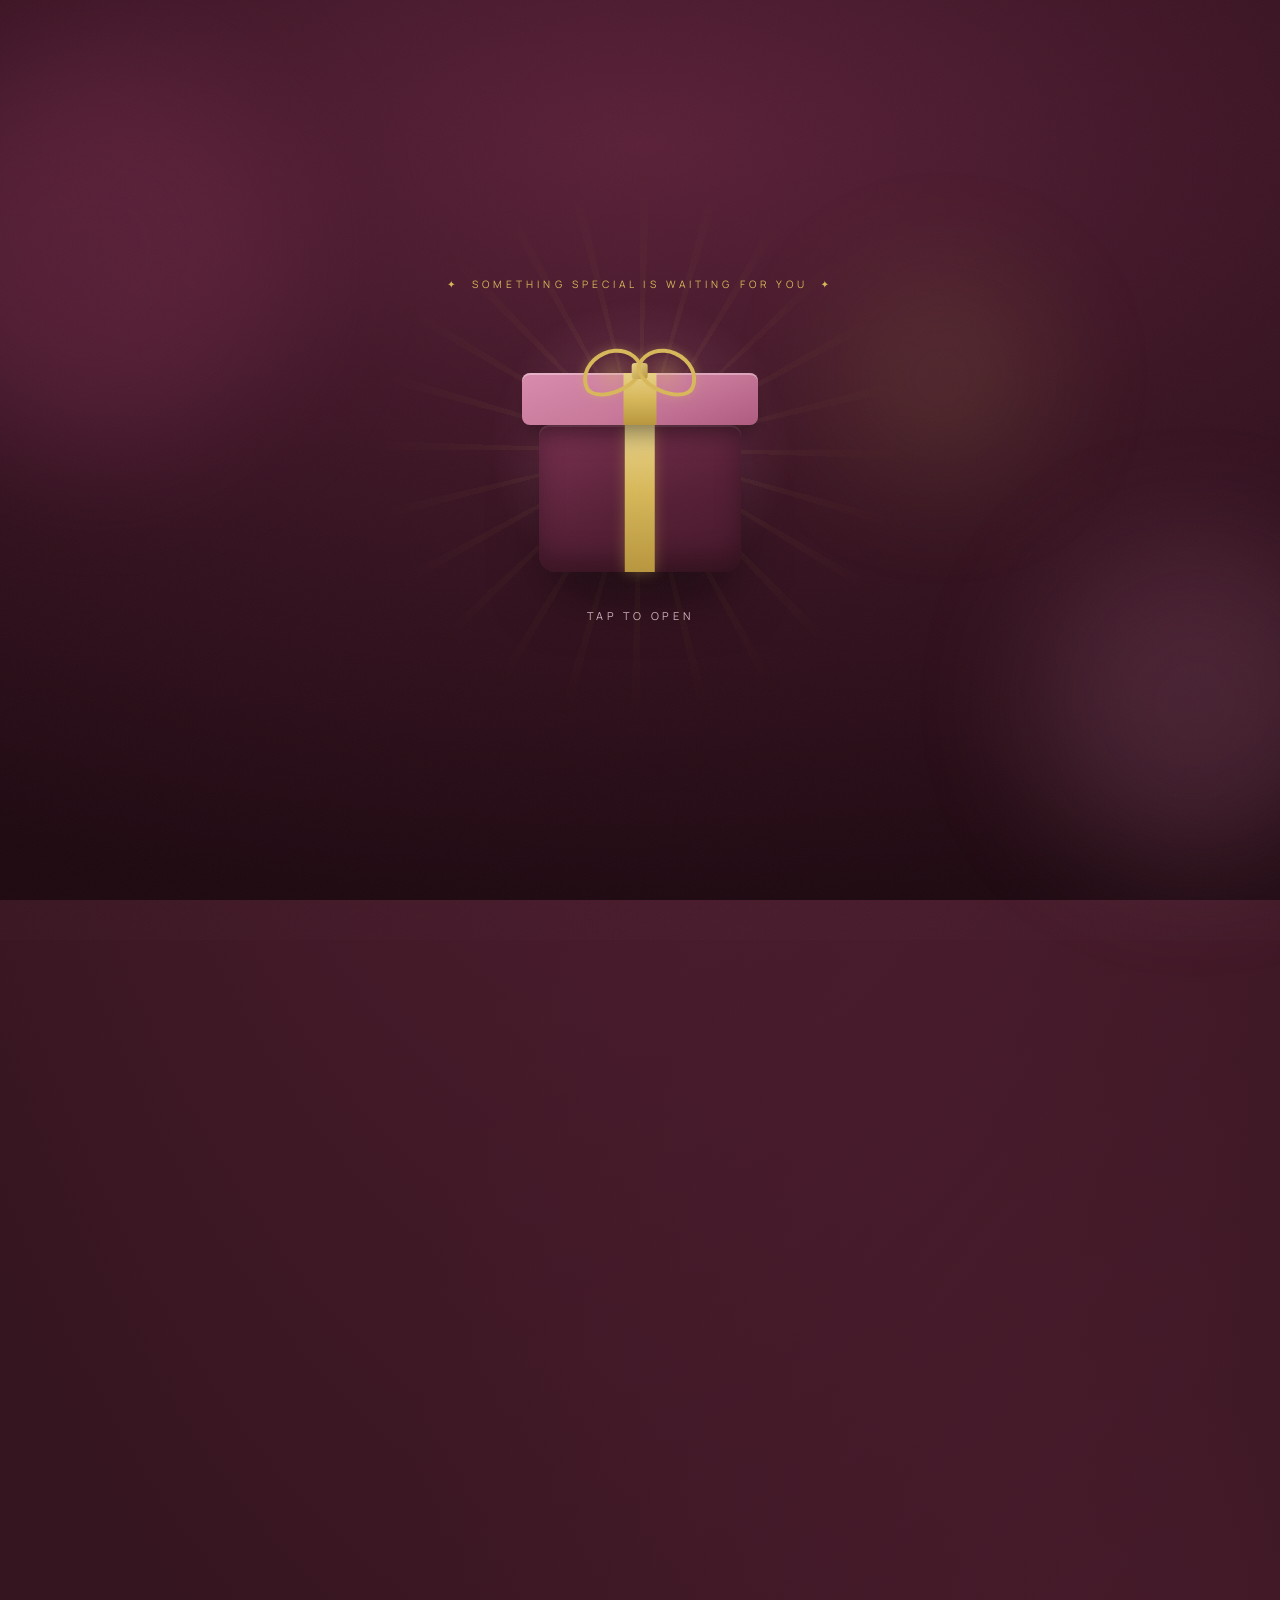
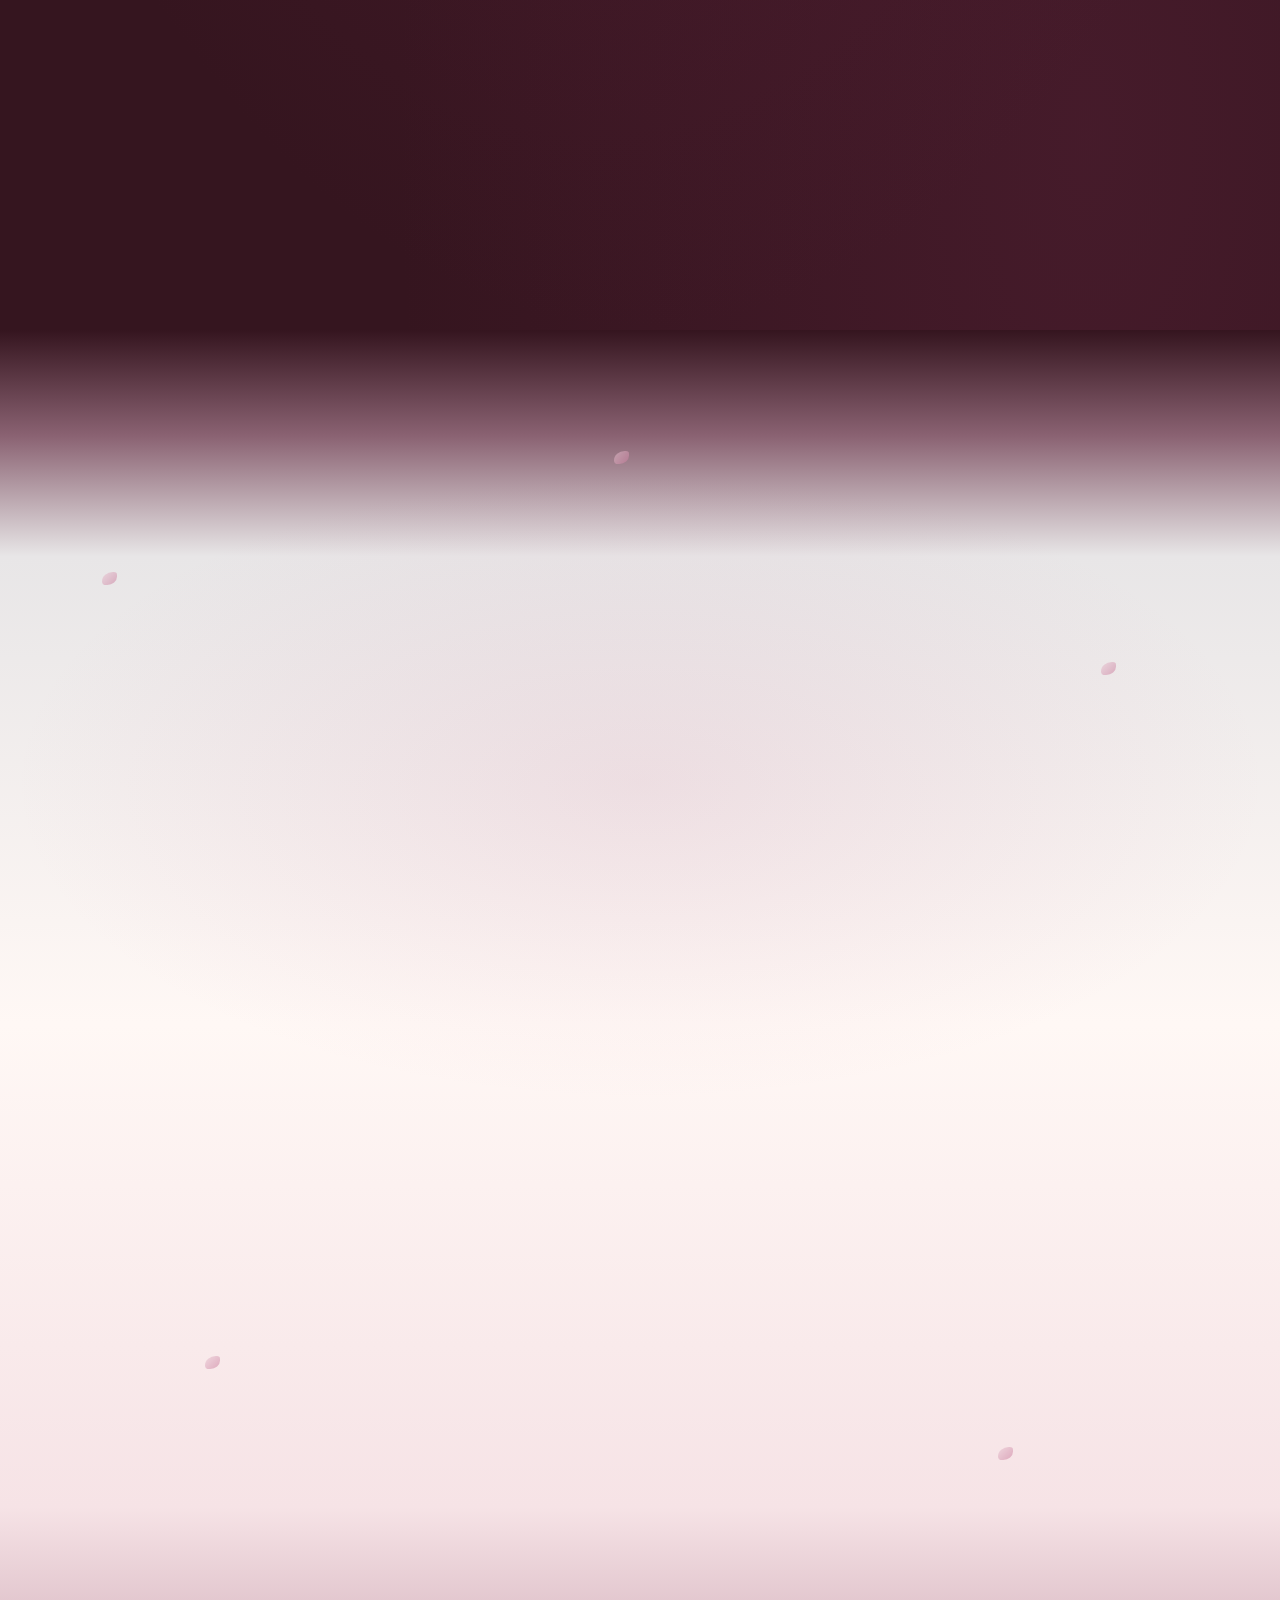
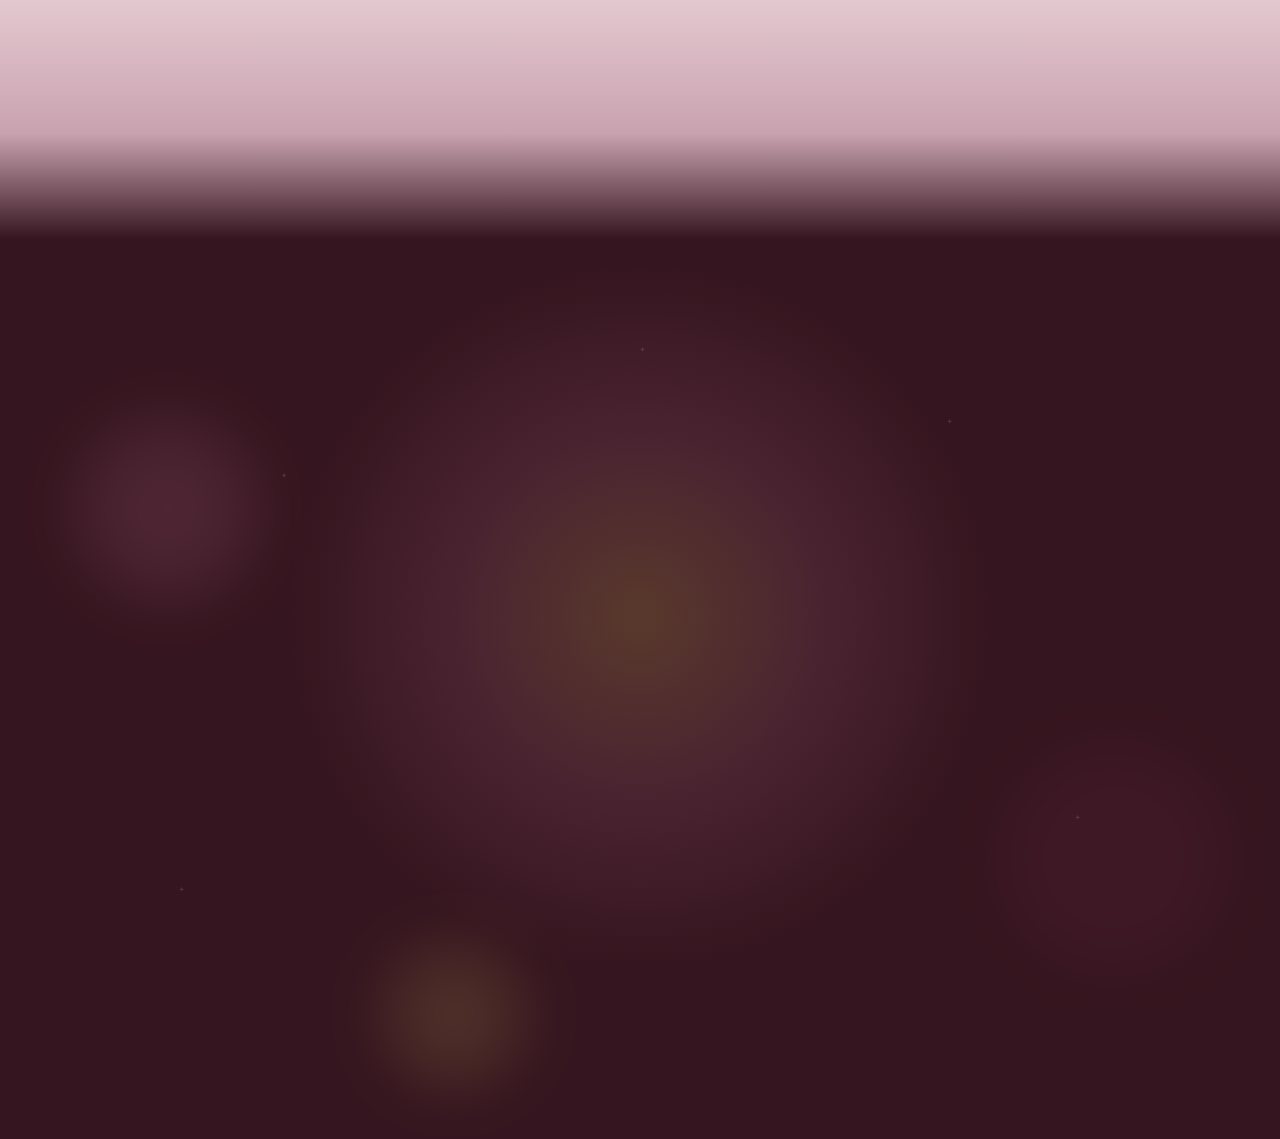
==== happy3.html @ c6f5ee7d "Add files via upload" ====
<!DOCTYPE html>
<html lang="id">
<head>
<meta charset="UTF-8">
<meta name="viewport" content="width=device-width, initial-scale=1.0">
<meta name="theme-color" content="#35151F">
<title>for Inana ✦ a birthday gift</title>

<!-- ============ FONT IMPORTS ============ -->
<link rel="preconnect" href="https://fonts.googleapis.com">
<link rel="preconnect" href="https://fonts.gstatic.com" crossorigin>
<link href="https://fonts.googleapis.com/css2?family=Playfair+Display:ital,wght@0,400;0,500;0,600;1,400;1,500;1,600&family=Manrope:wght@300;400;500;600;700&display=swap" rel="stylesheet">

<style>
/* ============================================================
   CSS VARIABLES
============================================================ */
:root{
  --maroon:#35151F;
  --burgundy:#561F35;
  --wine:#702A48;
  --dusty-pink:#C9789A;
  --soft-pink:#E9C8D4;
  --light-gray:#E8E6E7;
  --cream:#FFF8F5;
  --gold:#D8B85A;
  --ink:#43222E;
  --ink-soft:#7C5A66;
  --serif:'Playfair Display', Georgia, serif;
  --sans:'Manrope', system-ui, sans-serif;
  --ease:cubic-bezier(.22,.68,.24,1);
}

/* ============================================================
   GLOBAL STYLES
============================================================ */
*{margin:0;padding:0;box-sizing:border-box}
html{scroll-behavior:smooth}
html,body{overflow-x:clip}
body{
  font-family:var(--sans);
  color:var(--soft-pink);
  background:
    radial-gradient(130% 90% at 50% -5%, #5A2138 0%, transparent 55%),
    radial-gradient(90% 60% at 85% 40%, rgba(112,42,72,.28) 0%, transparent 60%),
    var(--maroon);
  min-height:100vh;
  -webkit-font-smoothing:antialiased;
}
body:not(.opened){overflow:hidden}
::selection{background:var(--dusty-pink);color:var(--maroon)}
button{font-family:inherit;cursor:pointer;background:none;border:none;color:inherit}
img{display:block;max-width:100%}
:focus-visible{outline:2px solid var(--gold);outline-offset:3px;border-radius:4px}

/* film grain overlay — subtle, filmic */
body::after{
  content:"";position:fixed;inset:-40px;z-index:200;pointer-events:none;opacity:.05;
  background-image:url("data:image/svg+xml,%3Csvg xmlns='http://www.w3.org/2000/svg' width='140' height='140'%3E%3Cfilter id='n'%3E%3CfeTurbulence type='fractalNoise' baseFrequency='.85' numOctaves='2' stitchTiles='stitch'/%3E%3C/filter%3E%3Crect width='140' height='140' filter='url(%23n)' opacity='.55'/%3E%3C/svg%3E");
}
/* soft vignette */
body::before{
  content:"";position:fixed;inset:0;z-index:150;pointer-events:none;
  background:radial-gradient(120% 120% at 50% 45%, transparent 62%, rgba(22,6,13,.42) 100%);
}

/* scroll hairline */
#scrollbar{position:fixed;top:0;left:0;height:2px;width:0;z-index:190;
  background:linear-gradient(90deg,var(--gold),var(--dusty-pink));
  box-shadow:0 0 12px rgba(216,184,90,.6)}

/* shared type helpers */
.eyebrow{
  font-size:.66rem;letter-spacing:.42em;text-transform:uppercase;
  color:var(--gold);font-weight:600;display:flex;align-items:center;gap:14px;
}
.eyebrow::before,.eyebrow::after{content:"";height:1px;width:34px;
  background:linear-gradient(90deg,transparent,var(--gold));opacity:.7}
.eyebrow::after{background:linear-gradient(90deg,var(--gold),transparent)}
h1,h2{font-family:var(--serif);font-weight:500;color:var(--cream);line-height:1.08;letter-spacing:.01em}
h1 em,h2 em{font-style:italic;color:var(--dusty-pink)}

section{position:relative;padding:clamp(90px,14vh,150px) 24px}
.wrap{max-width:1060px;margin:0 auto;position:relative;z-index:2}

/* reveal system */
.reveal{opacity:0;transform:translateY(26px);
  transition:opacity 1s ease var(--d,0s),transform 1s var(--ease) var(--d,0s)}
.reveal.in{opacity:1;transform:none}
/* line-mask word reveal */
.w{display:inline-block;overflow:hidden;vertical-align:bottom;padding-bottom:.08em;margin-bottom:-.08em}
.wi{display:inline-block;transform:translateY(112%);transition:transform 1s var(--ease) var(--wd,0s)}
.in .wi{transform:none}

/* ============================================================
   SCENE 1 · OPENING — THE GIFT
============================================================ */
#opening{
  position:fixed;inset:0;z-index:100;display:flex;flex-direction:column;
  align-items:center;justify-content:center;gap:clamp(22px,4vh,38px);
  background:radial-gradient(120% 85% at 50% 16%, #5B2138 0%, #3B1524 46%, #1F0A12 100%);
  transition:opacity 1.1s ease,filter 1.1s ease,visibility 0s linear 1.1s;
  text-align:center;padding:24px;
}
#opening.gone{opacity:0;filter:blur(16px);visibility:hidden;pointer-events:none}

.op-eyebrow{font-size:.64rem;letter-spacing:.4em;text-transform:uppercase;color:var(--gold);opacity:.9}
.op-tap{font-size:.68rem;letter-spacing:.34em;text-transform:uppercase;color:var(--soft-pink);
  animation:tapPulse 2.6s ease-in-out infinite}
@keyframes tapPulse{0%,100%{opacity:.45}50%{opacity:1}}

/* drifting lights */
.orb{position:absolute;border-radius:50%;filter:blur(64px);opacity:.4;pointer-events:none}
.orb.o1{width:44vmin;height:44vmin;background:#7A2E4F;top:6%;left:-8%;animation:drift1 22s ease-in-out infinite alternate}
.orb.o2{width:36vmin;height:36vmin;background:rgba(201,120,154,.5);bottom:4%;right:-6%;animation:drift2 26s ease-in-out infinite alternate}
.orb.o3{width:24vmin;height:24vmin;background:rgba(216,184,90,.3);top:30%;right:18%;animation:drift1 19s ease-in-out infinite alternate-reverse}
@keyframes drift1{to{transform:translate(9vmin,6vmin) scale(1.12)}}
@keyframes drift2{to{transform:translate(-7vmin,-5vmin) scale(.92)}}

/* light rays behind gift */
.rays{position:absolute;width:min(88vw,600px);aspect-ratio:1;pointer-events:none;
  background:repeating-conic-gradient(from 0deg,rgba(216,184,90,.09) 0deg 2deg,transparent 2deg 15deg);
  -webkit-mask:radial-gradient(circle,#000 0%,transparent 66%);mask:radial-gradient(circle,#000 0%,transparent 66%);
  animation:slowSpin 70s linear infinite}
@keyframes slowSpin{to{transform:rotate(360deg)}}

/* the gift box */
.gift{position:relative;width:min(236px,58vw);aspect-ratio:1/1.04;z-index:3;
  animation:floaty 5.5s ease-in-out infinite;transition:transform .6s var(--ease)}
.gift:hover{transform:scale(1.035)}
.gift:active{transform:scale(.985)}
@keyframes floaty{0%,100%{translate:0 0}50%{translate:0 -12px}}

.gift .halo{position:absolute;inset:-22%;border-radius:50%;pointer-events:none;
  background:radial-gradient(circle,rgba(201,120,154,.34) 0%,transparent 62%);
  animation:halo 4.5s ease-in-out infinite alternate}
@keyframes halo{to{opacity:.55;transform:scale(1.08)}}

.gift .box{position:absolute;bottom:0;left:7%;right:7%;height:60%;z-index:2;
  background:linear-gradient(160deg,#7A3050 0%,var(--burgundy) 55%,#451729 100%);
  border-radius:10px 10px 16px 16px;
  box-shadow:0 34px 60px -18px rgba(0,0,0,.65),inset 0 -14px 26px rgba(0,0,0,.3),inset 0 2px 0 rgba(233,200,212,.18)}
.gift .box::before{content:"";position:absolute;top:0;bottom:0;left:50%;width:15%;transform:translateX(-50%);
  background:linear-gradient(180deg,#EAD48C,var(--gold) 45%,#B8963E);box-shadow:0 0 14px rgba(216,184,90,.35)}

.gift .inner{position:absolute;bottom:34%;left:50%;width:52%;height:26%;transform:translateX(-50%) scaleY(.2);
  transform-origin:bottom;background:radial-gradient(ellipse at bottom,rgba(255,236,190,.95),rgba(216,184,90,.4) 55%,transparent 75%);
  opacity:0;filter:blur(6px);z-index:1;transition:opacity .7s ease .25s,transform .9s var(--ease) .25s;pointer-events:none}
.gift.open .inner{opacity:1;transform:translateX(-50%) scaleY(1.4)}

.gift .lid{position:absolute;top:19%;left:0;right:0;height:21%;z-index:4;
  background:linear-gradient(160deg,#D98CAE 0%,var(--dusty-pink) 55%,#AE5C80 100%);
  border-radius:8px;box-shadow:0 14px 26px -8px rgba(0,0,0,.5),inset 0 2px 0 rgba(255,248,245,.35);
  transform-origin:10% 100%;transition:transform 1s var(--ease) .15s,opacity 1s ease .45s}
.gift .lid::before{content:"";position:absolute;top:0;bottom:0;left:50%;width:14%;transform:translateX(-50%);
  background:linear-gradient(180deg,#EAD48C,var(--gold) 50%,#B8963E)}
.gift.open .lid{transform:rotate(-30deg) translate(-16%,-190%);opacity:0}

/* gold bow */
.gift .bow{position:absolute;top:6%;left:50%;transform:translateX(-50%);z-index:5;width:52%;height:20%;
  transition:transform 1s var(--ease) .15s,opacity .8s ease .3s}
.gift.open .bow{transform:translateX(-50%) translateY(-230%) rotate(-26deg) scale(1.08);opacity:0}
.gift .bow::before,.gift .bow::after{content:"";position:absolute;top:18%;width:44%;height:74%;
  border:4px solid var(--gold);border-radius:50% 50% 50% 50%/60% 60% 40% 40%;
  background:radial-gradient(circle at 50% 60%,rgba(216,184,90,.25),transparent 70%);
  box-shadow:0 0 12px rgba(216,184,90,.3)}
.gift .bow::before{left:2%;transform:rotate(-24deg)}
.gift .bow::after{right:2%;transform:rotate(24deg)}
.gift .bow i{position:absolute;left:50%;top:44%;width:13%;aspect-ratio:1;transform:translateX(-50%);
  background:linear-gradient(140deg,#EAD48C,#B8963E);border-radius:3px}

/* sparkles */
.spark{position:absolute;left:50%;top:42%;z-index:6;pointer-events:none;
  width:var(--sz,8px);height:var(--sz,8px);background:var(--gold);
  clip-path:polygon(50% 0,63% 37%,100% 50%,63% 63%,50% 100%,37% 63%,0 50%,37% 37%);
  animation:sparkFly .95s ease-out forwards}
@keyframes sparkFly{
  0%{transform:translate(0,0) scale(.4);opacity:1}
  100%{transform:translate(var(--tx),var(--ty)) scale(0);opacity:0}}

/* ============================================================
   SCENE 2 · HERO + MUSIC PLAYER
============================================================ */
#hero{min-height:100svh;display:flex;align-items:center;justify-content:center;text-align:center}
#hero .orb{opacity:.24}
.hero-inner{display:flex;flex-direction:column;align-items:center;gap:26px}
#hero h1{font-size:clamp(2.9rem,11vw,5.4rem)}
.hero-sub{font-size:clamp(.9rem,3.4vw,1.02rem);color:rgba(233,200,212,.82);font-weight:300;
  max-width:34ch;line-height:1.9}
.hero-sub b{color:var(--gold);font-weight:600;font-style:italic;font-family:var(--serif);letter-spacing:.02em}
.cue{width:1px;height:62px;overflow:hidden;position:relative;margin-top:14px;opacity:.8}
.cue::after{content:"";position:absolute;inset:0;
  background:linear-gradient(180deg,transparent,var(--gold),transparent);
  animation:cueDrop 2.2s ease-in-out infinite}
@keyframes cueDrop{0%{transform:translateY(-100%)}70%,100%{transform:translateY(100%)}}
.tw{position:absolute;width:5px;height:5px;background:var(--gold);pointer-events:none;
  clip-path:polygon(50% 0,63% 37%,100% 50%,63% 63%,50% 100%,37% 63%,0 50%,37% 37%);
  animation:twinkle var(--td,3s) ease-in-out infinite alternate;opacity:.2}
@keyframes twinkle{from{opacity:.1;transform:scale(.6)}to{opacity:.9;transform:scale(1.15)}}

#music{padding-top:40px}
.music-head{display:flex;flex-direction:column;align-items:center;gap:20px;text-align:center;margin-bottom:52px}
#music h2{font-size:clamp(2rem,6.5vw,3.2rem)}
.music-blurb{font-family:var(--serif);font-style:italic;color:rgba(233,200,212,.7);font-size:1rem}

/* glass player card */
.player-card{
  max-width:560px;margin:0 auto;padding:clamp(24px,5vw,34px);border-radius:24px;
  background:linear-gradient(160deg,rgba(112,42,72,.44),rgba(53,21,31,.62));
  -webkit-backdrop-filter:blur(18px);backdrop-filter:blur(18px);
  border:1px solid rgba(233,200,212,.16);
  box-shadow:0 34px 80px -30px rgba(0,0,0,.6),inset 0 1px 0 rgba(255,248,245,.08)}
.np{display:flex;gap:clamp(16px,4vw,26px);align-items:center;margin-bottom:24px}

.disc{position:relative;flex:0 0 auto;width:clamp(96px,26vw,128px);aspect-ratio:1;border-radius:50%;
  overflow:hidden;box-shadow:0 0 0 1px rgba(216,184,90,.4),0 16px 34px -12px rgba(0,0,0,.6);
  animation:spin 22s linear infinite;animation-play-state:paused;
  transition:box-shadow .8s ease}
.playing .disc{animation-play-state:running;
  box-shadow:0 0 0 1px rgba(216,184,90,.55),0 0 34px rgba(201,120,154,.4),0 16px 34px -12px rgba(0,0,0,.6)}
@keyframes spin{to{transform:rotate(360deg)}}
.disc img{width:100%;height:100%;object-fit:cover;transition:opacity .5s}
.disc .hole{position:absolute;left:50%;top:50%;width:16%;aspect-ratio:1;transform:translate(-50%,-50%);
  border-radius:50%;background:var(--maroon);box-shadow:0 0 0 3px rgba(216,184,90,.5);z-index:2}
.art-fallback{position:absolute;inset:0;opacity:0;transition:opacity .5s;
  background:radial-gradient(circle at 50% 50%,var(--wine) 0%,var(--burgundy) 55%,#2C1019 100%);
  display:grid;place-items:center;color:var(--gold)}
.disc.noart img,.t-thumb.noart img{opacity:0}
.disc.noart .art-fallback,.t-thumb.noart .art-fallback{opacity:1}

.np-meta{min-width:0;display:flex;flex-direction:column;gap:6px}
.np-title{font-family:var(--serif);font-size:clamp(1.2rem,4.6vw,1.45rem);color:var(--cream);
  white-space:nowrap;overflow:hidden;text-overflow:ellipsis}
.np-artist{font-size:.66rem;letter-spacing:.3em;text-transform:uppercase;color:var(--dusty-pink);font-weight:600}
.np-note{font-family:var(--serif);font-style:italic;font-size:.85rem;color:rgba(233,200,212,.68);
  line-height:1.6;transition:opacity .35s;margin-top:4px}

/* progress */
.p-row{display:flex;align-items:center;gap:12px;margin-bottom:22px}
.p-time{font-size:.68rem;color:rgba(233,200,212,.6);font-variant-numeric:tabular-nums;min-width:34px}
.p-track{flex:1;height:16px;display:flex;align-items:center;cursor:pointer}
.p-line{position:relative;width:100%;height:3px;border-radius:99px;background:rgba(233,200,212,.16);overflow:visible}
.p-fill{position:absolute;left:0;top:0;bottom:0;width:0%;border-radius:99px;
  background:linear-gradient(90deg,var(--gold),var(--dusty-pink))}
.p-fill i{position:absolute;right:-5px;top:50%;transform:translateY(-50%);width:11px;height:11px;border-radius:50%;
  background:var(--soft-pink);box-shadow:0 0 10px rgba(201,120,154,.8)}

/* controls */
.controls{display:flex;align-items:center;justify-content:center;gap:22px}
.ctrl{width:46px;height:46px;border-radius:50%;display:grid;place-items:center;color:var(--soft-pink);
  transition:transform .25s var(--ease),background .3s,color .3s,box-shadow .3s}
.ctrl:hover{background:rgba(233,200,212,.1);color:var(--cream);box-shadow:0 0 18px rgba(201,120,154,.25)}
.ctrl:active{transform:scale(.9)}
.ctrl svg{width:20px;height:20px;fill:currentColor}
.ctrl-main{width:60px;height:60px;color:var(--maroon);
  background:linear-gradient(145deg,#EAD48C,var(--gold) 55%,#C6A245);
  box-shadow:0 10px 26px -8px rgba(216,184,90,.55)}
.ctrl-main:hover{box-shadow:0 12px 32px -6px rgba(216,184,90,.75);color:var(--maroon);transform:translateY(-1px)}
.ctrl-main svg{width:23px;height:23px}
.hidden{display:none!important}

.vol-row{display:none;align-items:center;gap:10px;justify-content:center;margin-top:20px;color:rgba(233,200,212,.6)}
.vol-row svg{width:15px;height:15px;fill:currentColor}
input[type=range]{-webkit-appearance:none;appearance:none;width:120px;height:3px;border-radius:99px;
  background:rgba(233,200,212,.25);outline-offset:4px}
input[type=range]::-webkit-slider-thumb{-webkit-appearance:none;width:12px;height:12px;border-radius:50%;
  background:var(--gold);box-shadow:0 0 8px rgba(216,184,90,.7);cursor:pointer}
input[type=range]::-moz-range-thumb{width:12px;height:12px;border:none;border-radius:50%;background:var(--gold)}

.audio-note{display:none;margin-top:16px;text-align:center;font-size:.72rem;line-height:1.7;
  color:rgba(216,184,90,.85);font-style:italic}

/* playlist */
.playlist{max-width:560px;margin:26px auto 0;display:flex;flex-direction:column;gap:8px}
.pl-head{font-size:.62rem;letter-spacing:.36em;text-transform:uppercase;color:rgba(233,200,212,.55);
  padding:0 6px;margin-bottom:6px;display:flex;align-items:center;gap:12px}
.pl-head::after{content:"";flex:1;height:1px;background:linear-gradient(90deg,rgba(216,184,90,.4),transparent)}
.track{display:flex;align-items:center;gap:14px;width:100%;text-align:left;padding:11px 14px;border-radius:16px;
  border:1px solid transparent;transition:background .35s,border-color .35s,box-shadow .35s}
.track:hover{background:rgba(233,200,212,.06)}
.track.active{background:rgba(201,120,154,.13);border-color:rgba(201,120,154,.38);
  box-shadow:0 0 24px -6px rgba(201,120,154,.35)}
.t-num{font-size:.66rem;color:rgba(233,200,212,.45);font-variant-numeric:tabular-nums;width:18px}
.track.active .t-num{color:var(--gold)}
.t-thumb{position:relative;width:42px;height:42px;border-radius:11px;overflow:hidden;flex:0 0 auto;
  box-shadow:0 6px 14px -6px rgba(0,0,0,.5)}
.t-thumb img{width:100%;height:100%;object-fit:cover}
.t-thumb .art-fallback{font-size:15px}
.t-meta{min-width:0;flex:1}
.t-title{font-size:.85rem;color:var(--cream);font-weight:600;white-space:nowrap;overflow:hidden;text-overflow:ellipsis}
.t-artist{font-size:.64rem;letter-spacing:.18em;text-transform:uppercase;color:rgba(233,200,212,.55);margin-top:3px}
.t-dur{font-size:.66rem;color:rgba(233,200,212,.5);font-variant-numeric:tabular-nums}
.eq{display:none;align-items:flex-end;gap:2px;height:14px}
.track.active .eq{display:flex}
.eq i{width:3px;background:var(--dusty-pink);border-radius:2px;animation:eqB 1s ease-in-out infinite alternate}
.eq i:nth-child(1){height:6px;animation-delay:0s}
.eq i:nth-child(2){height:12px;animation-delay:.25s}
.eq i:nth-child(3){height:8px;animation-delay:.5s}
@keyframes eqB{from{transform:scaleY(.4)}to{transform:scaleY(1)}}
body:not(.playing) .eq i{animation-play-state:paused;transform:scaleY(.4)}

/* ============================================================
   SCENE 3 · LOVE LETTER
============================================================ */
#letter{
  background:
    radial-gradient(70% 30% at 50% 30%,rgba(201,120,154,.14),transparent 70%),
    linear-gradient(180deg,var(--maroon) 0%,#8A6272 7%,var(--light-gray) 15%,var(--cream) 46%,#F6E3E6 78%,#C9A2B0 93%,var(--maroon) 100%);
  padding-top:clamp(140px,20vh,200px);padding-bottom:clamp(140px,20vh,200px);
}
.letter-head{display:flex;flex-direction:column;align-items:center;gap:16px;margin-bottom:44px;text-align:center}
.letter-head .eyebrow{color:var(--wine)}
.letter-head .eyebrow::before{background:linear-gradient(90deg,transparent,var(--wine))}
.letter-head .eyebrow::after{background:linear-gradient(90deg,var(--wine),transparent)}
.letter-head h2{color:var(--ink);font-size:clamp(1.7rem,5.5vw,2.4rem);font-style:italic}

.letter-card{
  position:relative;max-width:620px;margin:0 auto;border-radius:20px;
  background:linear-gradient(180deg,#FFFDFB,var(--cream));
  border:1px solid rgba(150,90,110,.2);
  padding:clamp(30px,7vw,58px) clamp(24px,7vw,56px);
  box-shadow:0 34px 70px -30px rgba(110,50,75,.4),0 1px 0 rgba(255,255,255,.8) inset}
.letter-card::before{content:"";position:absolute;inset:0;border-radius:20px;pointer-events:none;opacity:.5;
  background:repeating-linear-gradient(0deg,transparent 0 34px,rgba(150,90,110,.05) 34px 35px)}
.l-date{display:block;text-align:right;font-size:.64rem;letter-spacing:.3em;text-transform:uppercase;
  color:var(--ink-soft);margin-bottom:26px}
.letter-card h3{font-family:var(--serif);font-weight:500;font-size:clamp(1.6rem,5.5vw,2rem);
  color:var(--ink);margin-bottom:8px}
.l-orn{color:var(--dusty-pink);font-size:.9rem;letter-spacing:.5em;margin-bottom:30px}
.letter-body p{font-family:var(--serif);font-size:clamp(.98rem,3.4vw,1.08rem);line-height:2.05;
  color:#4A3138;margin-bottom:1.5em}
.l-sign{text-align:right;margin-top:36px}
.l-sign small{display:block;font-size:.66rem;letter-spacing:.3em;text-transform:uppercase;color:var(--ink-soft);margin-bottom:8px}
.l-sign .name{font-family:var(--serif);font-style:italic;font-size:clamp(1.6rem,6vw,2rem);color:var(--wine)}
.l-heart{display:inline-block;margin-top:14px;color:var(--dusty-pink);animation:heartbeat 2.4s ease-in-out infinite}
.l-heart svg{width:20px;height:20px;fill:currentColor;filter:drop-shadow(0 0 6px rgba(201,120,154,.6))}
@keyframes heartbeat{0%,100%{transform:scale(1)}12%{transform:scale(1.18)}24%{transform:scale(1)}36%{transform:scale(1.12)}}

/* letter petals */
.petal{position:absolute;pointer-events:none;z-index:1;
  width:15px;height:13px;background:linear-gradient(135deg,var(--soft-pink),var(--dusty-pink));
  border-radius:78% 22% 70% 30%;opacity:.55;filter:blur(.4px);
  animation:petalDrift var(--pd,15s) ease-in-out infinite alternate}
@keyframes petalDrift{
  from{transform:translate(0,0) rotate(0deg)}
  to{transform:translate(var(--px,30px),var(--py,60px)) rotate(var(--pr,140deg))}}

/* ============================================================
   SCENE 4 · BIRTHDAY FINALE
============================================================ */
#finale{min-height:100svh;display:flex;align-items:center;justify-content:center;text-align:center;overflow:hidden}
#finale::before{content:"";position:absolute;left:50%;top:42%;width:min(90vw,760px);aspect-ratio:1;
  transform:translate(-50%,-50%);pointer-events:none;
  background:radial-gradient(circle,rgba(216,184,90,.22) 0%,rgba(201,120,154,.14) 34%,transparent 66%);
  animation:halo 6s ease-in-out infinite alternate}
.bokeh{position:absolute;border-radius:50%;filter:blur(34px);opacity:.16;pointer-events:none;
  background:var(--dusty-pink);animation:drift1 var(--bd,24s) ease-in-out infinite alternate}
.fin-inner{display:flex;flex-direction:column;align-items:center;gap:24px;position:relative;z-index:3}
.cake{width:clamp(84px,20vw,110px);filter:drop-shadow(0 0 18px rgba(216,184,90,.45))}
.cake .flame{transform-origin:48px 24px;animation:flick 1.4s ease-in-out infinite alternate}
@keyframes flick{from{transform:scale(1) rotate(-2deg);opacity:.95}to{transform:scale(1.12,.9) rotate(2deg);opacity:.8}}
#finale h2{font-size:clamp(2.8rem,12vw,6rem)}
.fin-sub{font-family:var(--serif);font-style:italic;font-size:clamp(1rem,4vw,1.3rem);color:var(--soft-pink)}
.fin-sub b{color:var(--gold);font-weight:500}
.date-chip{font-size:.64rem;letter-spacing:.36em;text-transform:uppercase;color:var(--gold);
  border:1px solid rgba(216,184,90,.5);border-radius:99px;padding:10px 22px;font-weight:600;
  box-shadow:0 0 20px -4px rgba(216,184,90,.3)}
.fin-msg{font-size:.86rem;font-weight:300;color:rgba(233,200,212,.72);letter-spacing:.06em;max-width:36ch;line-height:1.9}
.btn-close{margin-top:6px;padding:14px 40px;border-radius:99px;font-size:.72rem;letter-spacing:.28em;
  text-transform:uppercase;font-weight:700;color:var(--maroon);
  background:linear-gradient(145deg,#DD92B1,var(--dusty-pink));
  box-shadow:0 10px 30px -8px rgba(201,120,154,.6);
  transition:transform .3s var(--ease),box-shadow .3s}
.btn-close:hover{transform:translateY(-2px);box-shadow:0 16px 38px -8px rgba(201,120,154,.85)}
.btn-close:active{transform:scale(.95)}
.fin-tail{font-size:.62rem;letter-spacing:.4em;text-transform:uppercase;color:rgba(233,200,212,.5);margin-top:18px}

/* falling petals layer */
#fx{position:absolute;inset:0;pointer-events:none;overflow:hidden;z-index:2}
.petal-fall{position:absolute;top:-6vh;width:14px;height:12px;opacity:0;
  background:linear-gradient(135deg,var(--soft-pink),var(--dusty-pink));
  border-radius:78% 22% 70% 30%;
  animation:fall var(--fd,12s) linear var(--fdel,0s) forwards}
.petal-fall.gold{background:linear-gradient(135deg,#EAD48C,var(--gold))}
@keyframes fall{
  0%{transform:translate(0,0) rotate(0);opacity:0}
  7%{opacity:.85}
  90%{opacity:.75}
  100%{transform:translate(var(--sway,40px),112vh) rotate(var(--spin,320deg));opacity:0}}

/* ============================================================
   NAV / MINI PLAYER
============================================================ */
#dotnav{position:fixed;right:22px;top:50%;transform:translateY(-50%);z-index:120;
  display:flex;flex-direction:column;gap:18px;opacity:0;pointer-events:none;transition:opacity .8s ease .6s}
body.opened #dotnav{opacity:1;pointer-events:auto}
.dot{display:flex;align-items:center;gap:10px;flex-direction:row-reverse;padding:4px}
.dot i{width:6px;height:6px;border-radius:99px;background:rgba(233,200,212,.4);
  transition:all .45s var(--ease)}
.dot span{font-size:.56rem;letter-spacing:.3em;text-transform:uppercase;color:rgba(233,200,212,.75);
  opacity:0;transform:translateX(6px);transition:all .4s;white-space:nowrap}
.dot:hover span,.dot.active span{opacity:1;transform:none}
.dot.active i{height:22px;background:linear-gradient(180deg,var(--gold),var(--dusty-pink));
  box-shadow:0 0 12px rgba(216,184,90,.7)}

#mini{position:fixed;left:14px;right:14px;bottom:14px;z-index:120;display:none;
  align-items:center;gap:12px;padding:9px 12px;border-radius:18px;
  background:rgba(43,15,26,.82);-webkit-backdrop-filter:blur(16px);backdrop-filter:blur(16px);
  border:1px solid rgba(233,200,212,.18);box-shadow:0 16px 40px -12px rgba(0,0,0,.6);
  opacity:0;transform:translateY(90px);transition:opacity .7s ease .8s,transform .7s var(--ease) .8s}
body.opened #mini{opacity:1;transform:none}
.m-cover{position:relative;width:40px;height:40px;border-radius:10px;overflow:hidden;flex:0 0 auto}
.m-cover img{width:100%;height:100%;object-fit:cover}
.m-title{flex:1;min-width:0;font-size:.74rem;color:var(--cream);font-weight:600;
  white-space:nowrap;overflow:hidden;text-overflow:ellipsis}
.m-title small{display:block;font-size:.58rem;color:rgba(233,200,212,.55);letter-spacing:.16em;
  text-transform:uppercase;margin-top:2px}
.m-btn{width:38px;height:38px;border-radius:50%;display:grid;place-items:center;color:var(--maroon);
  background:linear-gradient(145deg,#EAD48C,var(--gold));flex:0 0 auto;transition:transform .25s}
.m-btn:active{transform:scale(.9)}
.m-btn svg{width:16px;height:16px;fill:currentColor}

/* ============================================================
   RESPONSIVE
============================================================ */
@media (min-width:768px){
  .vol-row{display:flex}
  #mini{display:none!important}
  .np{margin-bottom:28px}
}
@media (max-width:767px){
  #mini{display:flex}
  body.opened main{padding-bottom:86px}
  #dotnav{right:auto;left:50%;top:14px;transform:translateX(-50%);flex-direction:row;gap:8px;
    padding:9px 16px;border-radius:99px;background:rgba(32,10,18,.5);
    -webkit-backdrop-filter:blur(12px);backdrop-filter:blur(12px);
    border:1px solid rgba(233,200,212,.14)}
  .dot span{display:none}
  .dot i{width:5px;height:5px}
  .dot.active i{width:5px;height:16px}
}

/* ============================================================
   REDUCED MOTION
============================================================ */
@media (prefers-reduced-motion:reduce){
  html{scroll-behavior:auto}
  *,*::before,*::after{animation-duration:.01ms!important;animation-iteration-count:1!important;transition-duration:.2s!important}
  .reveal,.wi{opacity:1!important;transform:none!important}
  .cue::after,.tw,.petal,.petal-fall{display:none}
}
</style>
</head>
<body>

<!-- scroll progress hairline -->
<div id="scrollbar"></div>

<!-- dot navigation -->
<nav id="dotnav" aria-label="chapters">
  <button class="dot active" data-target="#hero"><i></i><span>01 — gift</span></button>
  <button class="dot" data-target="#music"><i></i><span>02 — music</span></button>
  <button class="dot" data-target="#letter"><i></i><span>03 — letter</span></button>
  <button class="dot" data-target="#finale"><i></i><span>04 — birthday</span></button>
</nav>

<!-- ============ SCENE 1 · OPENING / THE GIFT ============ -->
<div id="opening" role="dialog" aria-label="A gift is waiting">
  <div class="orb o1"></div><div class="orb o2"></div><div class="orb o3"></div>
  <p class="op-eyebrow reveal in">✦ &nbsp;something special is waiting for you&nbsp; ✦</p>
  <div class="rays" aria-hidden="true"></div>
  <button class="gift" id="gift" aria-label="Tap to open the gift">
    <span class="halo" aria-hidden="true"></span>
    <span class="inner" aria-hidden="true"></span>
    <span class="box" aria-hidden="true"></span>
    <span class="lid" aria-hidden="true"></span>
    <span class="bow" aria-hidden="true"><i></i></span>
  </button>
  <p class="op-tap">tap to open</p>
</div>

<main>
  <!-- ============ SCENE 2 · HERO / FOR YOU ============ -->
  <section id="hero">
    <div class="tw" style="left:18%;top:24%;--td:2.6s"></div>
    <div class="tw" style="left:78%;top:18%;--td:3.4s;animation-delay:.6s"></div>
    <div class="tw" style="left:64%;top:70%;--td:2.9s;animation-delay:1.2s"></div>
    <div class="tw" style="left:28%;top:64%;--td:3.8s;animation-delay:.3s"></div>
    <div class="hero-inner reveal">
      <p class="eyebrow">a little gift, made only for you</p>
      <h1>
        <span class="w"><span class="wi" style="--wd:.1s">simple</span></span>
        <span class="w"><span class="wi" style="--wd:.22s">thing,</span></span><br>
        <span class="w"><span class="wi" style="--wd:.38s"><em>for you</em>.</span></span>
      </h1>
      <p class="hero-sub">happy birthday, <b data-bind="recipientName">—</b><br>
        hope you best.</p>
      <div class="cue" aria-hidden="true"></div>
    </div>
  </section>

  <!-- ============ SCENE 2 · MUSIC PLAYER ============ -->
  <section id="music">
    <div class="wrap">
      <div class="music-head">
        <p class="eyebrow reveal">02 · music</p>
        <h2 class="reveal" style="--d:.1s">the soundtrack <em>of us.</em></h2>
        <p class="music-blurb reveal" style="--d:.2s">lagu my favorite ku tentang mu.</p>
      </div>

      <div class="player-card reveal" id="playerCard" style="--d:.15s">
        <div class="np">
          <div class="disc" id="artWrap">
            <img id="artImg" alt="Album cover">
            <div class="art-fallback" aria-hidden="true">
              <svg width="34" height="34" viewBox="0 0 24 24" fill="currentColor"><path d="M9 18.5a2.5 2.5 0 1 1-2-2.45V6l11-2v10.5a2.5 2.5 0 1 1-2-2.45V7.2L9 8.9z"/></svg>
            </div>
            <span class="hole" aria-hidden="true"></span>
          </div>
          <div class="np-meta">
            <p class="np-title" id="npTitle">—</p>
            <p class="np-artist" id="npArtist">—</p>
            <p class="np-note" id="npNote"></p>
          </div>
        </div>

        <div class="p-row">
          <span class="p-time" id="tCur">0:00</span>
          <div class="p-track" id="seek" role="slider" aria-label="Seek">
            <div class="p-line"><div class="p-fill" id="pFill"><i></i></div></div>
          </div>
          <span class="p-time" id="tDur">0:00</span>
        </div>

        <div class="controls">
          <button class="ctrl" id="btnPrev" aria-label="Previous song">
            <svg viewBox="0 0 24 24"><path d="M6 6h2.2v12H6zM20 6v12L9.6 12z"/></svg>
          </button>
          <button class="ctrl ctrl-main" id="btnPlay" aria-label="Play">
            <svg id="icoPlay" viewBox="0 0 24 24"><path d="M8.2 5.2v13.6L19.4 12z"/></svg>
            <svg id="icoPause" class="hidden" viewBox="0 0 24 24"><path d="M7.5 5.5h3.2v13H7.5zM13.3 5.5h3.2v13h-3.2z"/></svg>
          </button>
          <button class="ctrl" id="btnNext" aria-label="Next song">
            <svg viewBox="0 0 24 24"><path d="M15.8 6H18v12h-2.2zM4 6v12l10.4-6z"/></svg>
          </button>
        </div>

        <div class="vol-row">
          <svg viewBox="0 0 24 24"><path d="M4 9v6h4l5 4V5L8 9H4zm12.5 3a3.5 3.5 0 0 0-2-3.15v6.3a3.5 3.5 0 0 0 2-3.15z"/></svg>
          <input type="range" id="vol" min="0" max="1" step="0.01" value="0.7" aria-label="Volume">
        </div>

        <p class="audio-note" id="audioNote"></p>
      </div>

      <div class="playlist reveal" id="playlist" style="--d:.25s">
        <p class="pl-head">playlist ✦ three songs, three reasons</p>
        <!-- rows rendered by JS -->
      </div>
    </div>
  </section>

  <!-- ============ SCENE 3 · LOVE LETTER ============ -->
  <section id="letter">
    <span class="petal" style="left:8%;top:16%;--pd:16s;--px:44px;--py:70px;--pr:160deg"></span>
    <span class="petal" style="left:86%;top:22%;--pd:19s;--px:-52px;--py:88px;--pr:-120deg;animation-delay:-4s"></span>
    <span class="petal" style="left:16%;top:68%;--pd:14s;--px:38px;--py:-46px;--pr:120deg;animation-delay:-8s"></span>
    <span class="petal" style="left:78%;top:74%;--pd:21s;--px:-36px;--py:-60px;--pr:190deg;animation-delay:-2s"></span>
    <span class="petal" style="left:48%;top:8%;--pd:17s;--px:26px;--py:54px;--pr:-150deg;animation-delay:-10s"></span>

    <div class="wrap">
      <div class="letter-head">
        <p class="eyebrow reveal">03 · the letter</p>
        <h2 class="reveal" style="--d:.1s">from my heart, in ink.</h2>
      </div>

      <div class="letter-card reveal" style="--d:.15s">
        <span class="l-date" data-bind="birthdayDate">—</span>
        <h3>My dearest, <span data-bind="recipientName">—</span></h3>
        <p class="l-orn" aria-hidden="true">✦ ✦ ✦</p>
        <div class="letter-body" id="letterBody"><!-- letter from config --></div>
        <div class="l-sign">
          <small>with love,</small>
          <span class="name" data-bind="senderName">—</span><br>
          <span class="l-heart" aria-hidden="true">
            <svg viewBox="0 0 24 24"><path d="M12 21s-7.5-4.9-9.8-9.2C.6 8.6 2.6 5 6 5c2 0 3.4 1.1 4.2 2.4h1.6C12.6 6.1 14 5 16 5c3.4 0 5.4 3.6 3.8 6.8C17.5 16.1 12 21 12 21z"/></svg>
          </span>
        </div>
      </div>
    </div>
  </section>

  <!-- ============ SCENE 4 · BIRTHDAY FINALE ============ -->
  <section id="finale">
    <div id="fx" aria-hidden="true"></div>
    <span class="bokeh" style="left:6%;top:20%;width:180px;height:180px;--bd:26s"></span>
    <span class="bokeh" style="right:4%;top:56%;width:230px;height:230px;background:#702A48;--bd:30s;animation-delay:-8s"></span>
    <span class="bokeh" style="left:30%;bottom:6%;width:140px;height:140px;background:#D8B85A;--bd:22s;animation-delay:-14s"></span>
    <div class="tw" style="left:22%;top:26%;--td:2.8s"></div>
    <div class="tw" style="left:74%;top:20%;--td:3.6s;animation-delay:.8s"></div>
    <div class="tw" style="left:84%;top:64%;--td:2.5s;animation-delay:1.4s"></div>
    <div class="tw" style="left:14%;top:72%;--td:4s;animation-delay:.4s"></div>
    <div class="tw" style="left:50%;top:12%;--td:3.1s;animation-delay:2s"></div>

    <div class="fin-inner">
      <svg class="cake reveal" viewBox="0 0 96 96" fill="none" stroke="#D8B85A" stroke-width="2.2" stroke-linecap="round" stroke-linejoin="round" aria-hidden="true">
        <path class="flame" d="M48 26c-2.6-3-1.9-6.4 0-8.8 1.9 2.4 2.6 5.8 0 8.8z" fill="#D8B85A" stroke="none"/>
        <path d="M48 26v9"/>
        <path d="M36 46V40a3 3 0 0 1 3-3h18a3 3 0 0 1 3 3v6"/>
        <path d="M26 66V50a4 4 0 0 1 4-4h36a4 4 0 0 1 4 4v16"/>
        <path d="M26 54c3 3 6 3 9 0s6 3 9 0 6 3 9 0 6 3 9 0 6 3 8 0" stroke="#C9789A" stroke-width="2"/>
        <path d="M20 66h56"/>
        <path d="M28 66v8h40v-8" stroke-opacity=".65"/>
        <path d="M14 82h68" stroke-opacity=".8"/>
        <path d="M48 12v-4M38 15l-2.6-2.6M58 15l2.6-2.6" stroke-opacity=".55"/>
      </svg>

      <p class="eyebrow reveal" style="--d:.1s">04 · the wish</p>

      <h2 class="reveal" style="--d:.18s">
        <span class="w"><span class="wi" style="--wd:.2s">Happy</span></span>
        <span class="w"><span class="wi" style="--wd:.36s"><em>Birthday</em></span></span>
      </h2>

      <p class="fin-sub reveal" style="--d:.3s">to the most special, <b data-bind="recipientName">—</b></p>
      <span class="date-chip reveal" style="--d:.4s" data-bind="birthdayDate">—</span>
      <p class="fin-msg reveal" style="--d:.5s">thank you for being part of my story.</p>
      <button class="btn-close reveal" id="btnClose" style="--d:.6s">close ✕</button>
      <p class="fin-tail reveal" style="--d:.7s">— with love that never runs out —</p>
    </div>
  </section>
</main>

<!-- mini floating player (mobile) -->
<div id="mini">
  <div class="m-cover">
    <img id="mCoverImg" alt="">
    <div class="art-fallback" aria-hidden="true">
      <svg width="16" height="16" viewBox="0 0 24 24" fill="currentColor"><path d="M9 18.5a2.5 2.5 0 1 1-2-2.45V6l11-2v10.5a2.5 2.5 0 1 1-2-2.45V7.2L9 8.9z"/></svg>
    </div>
  </div>
  <div class="m-title"><span id="mTitle">—</span><small id="mArtist">—</small></div>
  <button class="m-btn" id="mBtn" aria-label="Play / pause">
    <svg id="mIcoPlay" viewBox="0 0 24 24"><path d="M8.2 5.2v13.6L19.4 12z"/></svg>
    <svg id="mIcoPause" class="hidden" viewBox="0 0 24 24"><path d="M7.5 5.5h3.2v13H7.5zM13.3 5.5h3.2v13h-3.2z"/></svg>
  </button>
</div>

<script>
/* ============================================================
   JAVASCRIPT CONFIGURATION — EDIT EVERYTHING HERE ✎
============================================================ */
const birthdayConfig = {
  recipientName: "Inana",
  senderName: ".",
  birthdayDate: "17 Agustus",

  // ✎ Ganti src dengan file mp3 lokal di folder /music.
  //   Jika file belum ada, player tetap tampil rapi tanpa error.
  //   Ganti cover dengan images/cover1.jpg dst. jika sudah ada file lokal.
  songs: [
    {
      title: "Shape Of My Heart",
      artist: "Backstreet Boys",
      src: "music/song1.mp3",
      cover: "https://picsum.photos/seed/birthday-cover-heart/400/400",
      note: "the first song that ever made me think of you."
    },
    {
      title: "Angel Baby",
      artist: "Troye Sivan",
      src: "music/song2.mp3",
      cover: "https://picsum.photos/seed/birthday-cover-angel/400/400",
      note: "for every midnight call we never wanted to end."
    },
    {
      title: "My Love",
      artist: "Westlife",
      src: "music/song3.mp3",
      cover: "https://picsum.photos/seed/birthday-cover-mylove/400/400",
      note: "because somehow, every love song is about you, anjayy🤘."
    }
  ],

  // ✎ Tulis suratmu di sini. Pisahkan paragraf dengan baris kosong.
  letter: `happy birthday sayangg, hari ini jadi salah satu hari yang paling aku syukuri, karena di hari ini kamu lahir.
  
aku mungkin nggak selalu jago ngomong atau nyusun kata², tapi aku mau bilang makasih udah hadir di hidup aku. makasih buat semua sabar, perhatian, dan hal-hal kecil yang kamu lakuin yang kadang mungkin nggak kamu sadari, tapi berarti buat aku.

sekarang kamu udah nambah umur lagi nich. semoga di umur yang baru ini, kamu bisa makin bahagia, makin dekat sama hal² yang kamu impiin, dan selalu dikelilingi orang-orang yang sayang sama kamu.

aku nggak bisa janji semuane bakal selalu berjalan sesuai yang kita mau. tapi selama aku masih bisa, aku pengen tetap nemenin kamu, lewati cobaan yang makin kesini makin memaki🫢

semoga hari ini kamu seneng yaa, sekali lagi, happy birthday sayangg. semoga hari² mu semaniz senyumanmuu.`
};

/* ============================================================
   HELPERS
============================================================ */
const REDUCED = matchMedia('(prefers-reduced-motion: reduce)').matches;
const $  = s => document.querySelector(s);
const $$ = s => [...document.querySelectorAll(s)];
const fmt = t => {
  if (!isFinite(t)) return "0:00";
  const m = Math.floor(t/60), s = Math.floor(t%60);
  return m + ":" + String(s).padStart(2,"0");
};
const rand = (a,b) => a + Math.random()*(b-a);

/* data-bind: isi semua elemen dengan nama/tanggal dari config */
$$("[data-bind]").forEach(el => {
  const v = birthdayConfig[el.dataset.bind];
  if (v) el.textContent = v;
});
document.title = "for " + birthdayConfig.recipientName + " ✦ a birthday gift";

/* surat → paragraf */
birthdayConfig.letter.split(/\n\s*\n/).forEach(p => {
  const el = document.createElement("p");
  el.textContent = p.trim();
  $("#letterBody").appendChild(el);
});

/* ============================================================
   AUDIO SYSTEM — HTML5 Audio API
============================================================ */
const audio = new Audio();
audio.preload = "auto";
audio.volume = 0.7;

const state = { index: 0, playing: false };
const songs = birthdayConfig.songs;

const artWrap = $("#artWrap"), artImg = $("#artImg");
const npTitle = $("#npTitle"), npArtist = $("#npArtist"), npNote = $("#npNote");
const pFill = $("#pFill"), tCur = $("#tCur"), tDur = $("#tDur");
const mCoverImg = $("#mCoverImg"), mTitle = $("#mTitle"), mArtist = $("#mArtist");
const audioNote = $("#audioNote");

artImg.onerror = () => artWrap.classList.add("noart");
artImg.onload  = () => artWrap.classList.remove("noart");
mCoverImg.onerror = () => mCoverImg.parentElement.classList.add("noart");
mCoverImg.onload  = () => mCoverImg.parentElement.classList.remove("noart");

/* render playlist */
const plEl = $("#playlist");
songs.forEach((s,i) => {
  const b = document.createElement("button");
  b.className = "track"; b.type = "button";
  b.setAttribute("aria-label","Play " + s.title);
  b.innerHTML =
    '<span class="t-num">' + String(i+1).padStart(2,"0") + '</span>' +
    '<span class="t-thumb"><img alt=""><div class="art-fallback">♪</div></span>' +
    '<span class="t-meta"><span class="t-title"></span><span class="t-artist"></span></span>' +
    '<span class="t-dur">· · ·</span>' +
    '<span class="eq" aria-hidden="true"><i></i><i></i><i></i></span>';
  b.querySelector(".t-title").textContent  = s.title;
  b.querySelector(".t-artist").textContent = s.artist;
  const thumb = b.querySelector(".t-thumb img");
  thumb.src = s.cover;
  thumb.onerror = () => thumb.parentElement.classList.add("noart");
  b.addEventListener("click", () => { load(i, true); });
  plEl.appendChild(b);
});
const trackEls = $$(".track");

function noteTo(text){
  npNote.style.opacity = 0;
  setTimeout(() => { npNote.textContent = text || ""; npNote.style.opacity = 1; }, 320);
}

function load(i, autoplay){
  state.index = ((i % songs.length) + songs.length) % songs.length;
  const s = songs[state.index];
  audioNote.style.display = "none";
  audio.src = s.src; audio.load();
  artImg.src = s.cover; mCoverImg.src = s.cover;
  npTitle.textContent = s.title; npArtist.textContent = s.artist;
  mTitle.textContent = s.title;  mArtist.textContent = s.artist;
  noteTo(s.note);
  pFill.style.width = "0%"; tCur.textContent = "0:00"; tDur.textContent = "0:00";
  trackEls.forEach((el,k) => el.classList.toggle("active", k === state.index));
  if (autoplay) tryPlay();
}
function tryPlay(){
  const p = audio.play();
  if (p) p.catch(() => {
    audioNote.textContent = "sentuh tombol ▶ untuk memulai musik";
    audioNote.style.display = "block";
  });
}
function toggle(){ state.playing ? audio.pause() : tryPlay(); }
function next(){ load(state.index + 1, true); }
function prev(){ load(state.index - 1, true); }

audio.addEventListener("play",  () => {
  state.playing = true;
  document.body.classList.add("playing");
  $("#playerCard").classList.add("playing");
  syncIcons(true);
});
audio.addEventListener("pause", () => {
  state.playing = false;
  document.body.classList.remove("playing");
  $("#playerCard").classList.remove("playing");
  syncIcons(false);
});
audio.addEventListener("ended", next);
audio.addEventListener("timeupdate", () => {
  if (audio.duration) {
    pFill.style.width = (audio.currentTime / audio.duration * 100) + "%";
    tCur.textContent = fmt(audio.currentTime);
  }
});
audio.addEventListener("loadedmetadata", () => {
  tDur.textContent = fmt(audio.duration);
  const d = trackEls[state.index].querySelector(".t-dur");
  if (d) d.textContent = fmt(audio.duration);
});
audio.addEventListener("error", () => {
  const s = songs[state.index];
  audioNote.innerHTML = 'file <b>' + s.src + '</b> belum tersedia — simpan mp3-nya di folder <b>/music</b>, lalu buka lagi halaman ini ✦';
  audioNote.style.display = "block";
});

function syncIcons(playing){
  $("#icoPlay").classList.toggle("hidden", playing);
  $("#icoPause").classList.toggle("hidden", !playing);
  $("#mIcoPlay").classList.toggle("hidden", playing);
  $("#mIcoPause").classList.toggle("hidden", !playing);
  $("#btnPlay").setAttribute("aria-label", playing ? "Pause" : "Play");
}

$("#btnPlay").addEventListener("click", toggle);
$("#btnNext").addEventListener("click", next);
$("#btnPrev").addEventListener("click", prev);
$("#mBtn").addEventListener("click", toggle);
$("#vol").addEventListener("input", e => audio.volume = +e.target.value);

/* seek */
$("#seek").addEventListener("click", e => {
  if (!audio.duration) return;
  const r = e.currentTarget.getBoundingClientRect();
  audio.currentTime = ((e.clientX - r.left) / r.width) * audio.duration;
});

/* ============================================================
   SCENE TRANSITIONS — GIFT OPENING
============================================================ */
const gift = $("#gift"), opening = $("#opening");
let opened = false;

function burstSparkles(){
  if (REDUCED) return;
  for (let i = 0; i < 16; i++){
    const sp = document.createElement("span");
    sp.className = "spark";
    const ang = rand(0, Math.PI*2), dist = rand(60, 170);
    sp.style.setProperty("--tx", Math.cos(ang)*dist + "px");
    sp.style.setProperty("--ty", (Math.sin(ang)*dist - 60) + "px");
    sp.style.setProperty("--sz", rand(5,11) + "px");
    sp.style.animationDelay = rand(0,.25) + "s";
    if (Math.random() > .5) sp.style.background = "#E9C8D4";
    gift.appendChild(sp);
    setTimeout(() => sp.remove(), 1400);
  }
}

function openGift(){
  if (opened) return; opened = true;
  gift.classList.add("open");
  burstSparkles();
  setTimeout(burstSparkles, 350);
  load(0, true);                          // musik mulai dari gesture user
  setTimeout(() => opening.classList.add("gone"), 1350);
  setTimeout(() => {
    document.body.classList.add("opened");
    initObservers();                      // reveal dimulai saat hadiah terbuka
  }, 1750);
}
gift.addEventListener("click", openGift);

/* ============================================================
   ANIMATION SYSTEM — petal rain on finale
============================================================ */
let finalePlayed = false;
function petalRain(n){
  if (REDUCED) return;
  const fx = $("#fx");
  for (let i = 0; i < n; i++){
    const p = document.createElement("span");
    p.className = "petal-fall" + (Math.random() > .78 ? " gold" : "");
    p.style.left = rand(2, 96) + "%";
    p.style.setProperty("--fd",  rand(8, 15) + "s");
    p.style.setProperty("--fdel", rand(0, 5) + "s");
    p.style.setProperty("--sway", rand(-90, 90) + "px");
    p.style.setProperty("--spin", rand(180, 420) + "deg");
    fx.appendChild(p);
    p.addEventListener("animationend", () => p.remove());
  }
}

/* ============================================================
   INTERSECTION OBSERVER — reveals & nav tracking
============================================================ */
function initObservers(){
  const io = new IntersectionObserver(entries => {
    entries.forEach(en => {
      if (!en.isIntersecting) return;
      en.target.classList.add("in");
      if (en.target.id === "finale" && !finalePlayed){
        finalePlayed = true;
        petalRain(16);
        setTimeout(() => petalRain(8), 6000);
      }
      io.unobserve(en.target);
    });
  }, { threshold: 0.16 });
  $$(".reveal").forEach(el => io.observe(el));
}

/* active chapter dot */
const chapters = [["#hero",0],["#music",1],["#letter",2],["#finale",3]];
const navIo = new IntersectionObserver(entries => {
  entries.forEach(en => {
    if (!en.isIntersecting) return;
    const idx = chapters.find(c => c[0] === "#" + en.target.id)?.[1];
    if (idx == null) return;
    $$(".dot").forEach((d,i) => d.classList.toggle("active", i === idx));
  });
}, { rootMargin: "-42% 0px -52% 0px" });
chapters.forEach(c => navIo.observe($(c[0])));

$$(".dot").forEach(d => d.addEventListener("click", () => {
  $(d.dataset.target).scrollIntoView({ behavior: REDUCED ? "auto" : "smooth" });
}));

/* ============================================================
   SCROLL PROGRESS + CLOSE (BACK TO TOP)
============================================================ */
let ticking = false;
addEventListener("scroll", () => {
  if (ticking) return; ticking = true;
  requestAnimationFrame(() => {
    const h = document.documentElement;
    const pct = h.scrollTop / (h.scrollHeight - h.clientHeight) * 100;
    $("#scrollbar").style.width = pct + "%";
    ticking = false;
  });
}, { passive: true });

/* tombol close → scroll halus kembali ke paling atas */
$("#btnClose").addEventListener("click", () => {
  window.scrollTo({ top: 0, behavior: REDUCED ? "auto" : "smooth" });
});

/* preload lagu pertama (tanpa play) agar siap setelah gift dibuka */
load(0, false);
</script>
</body>
</html>
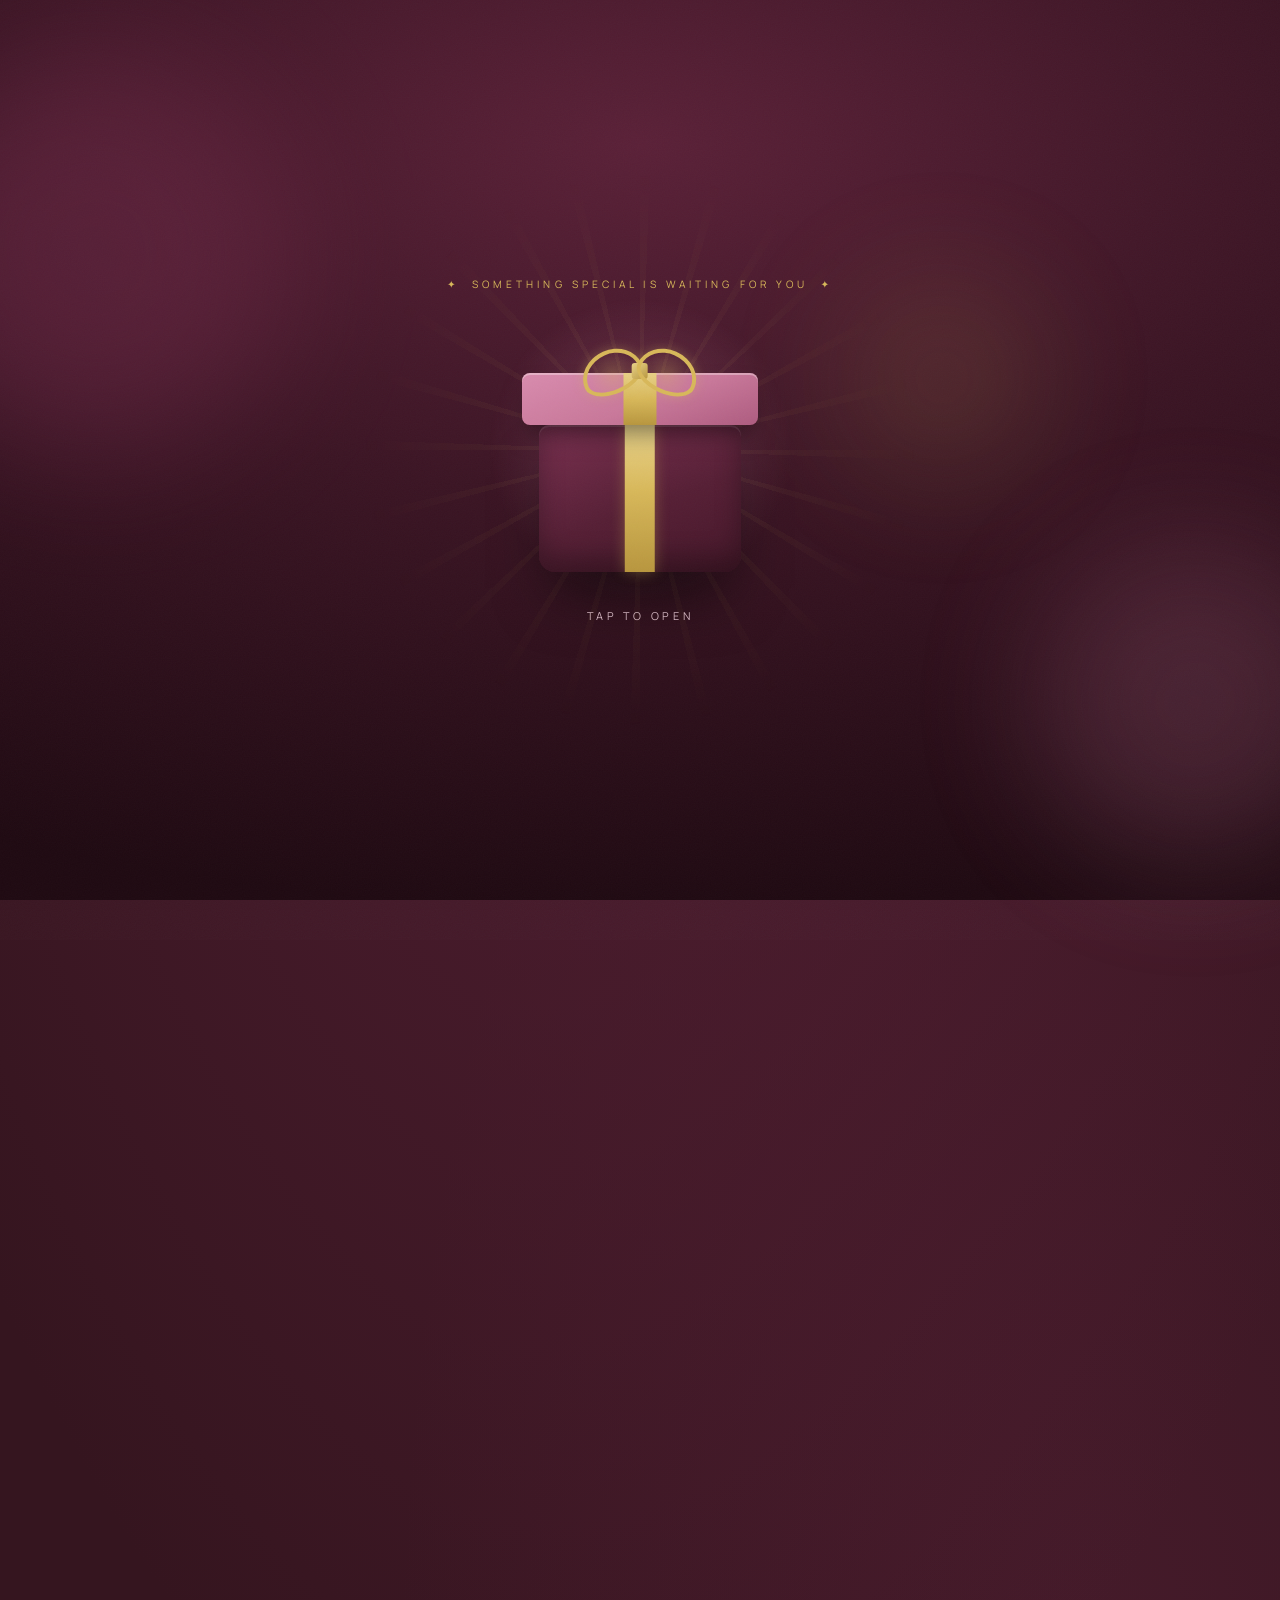
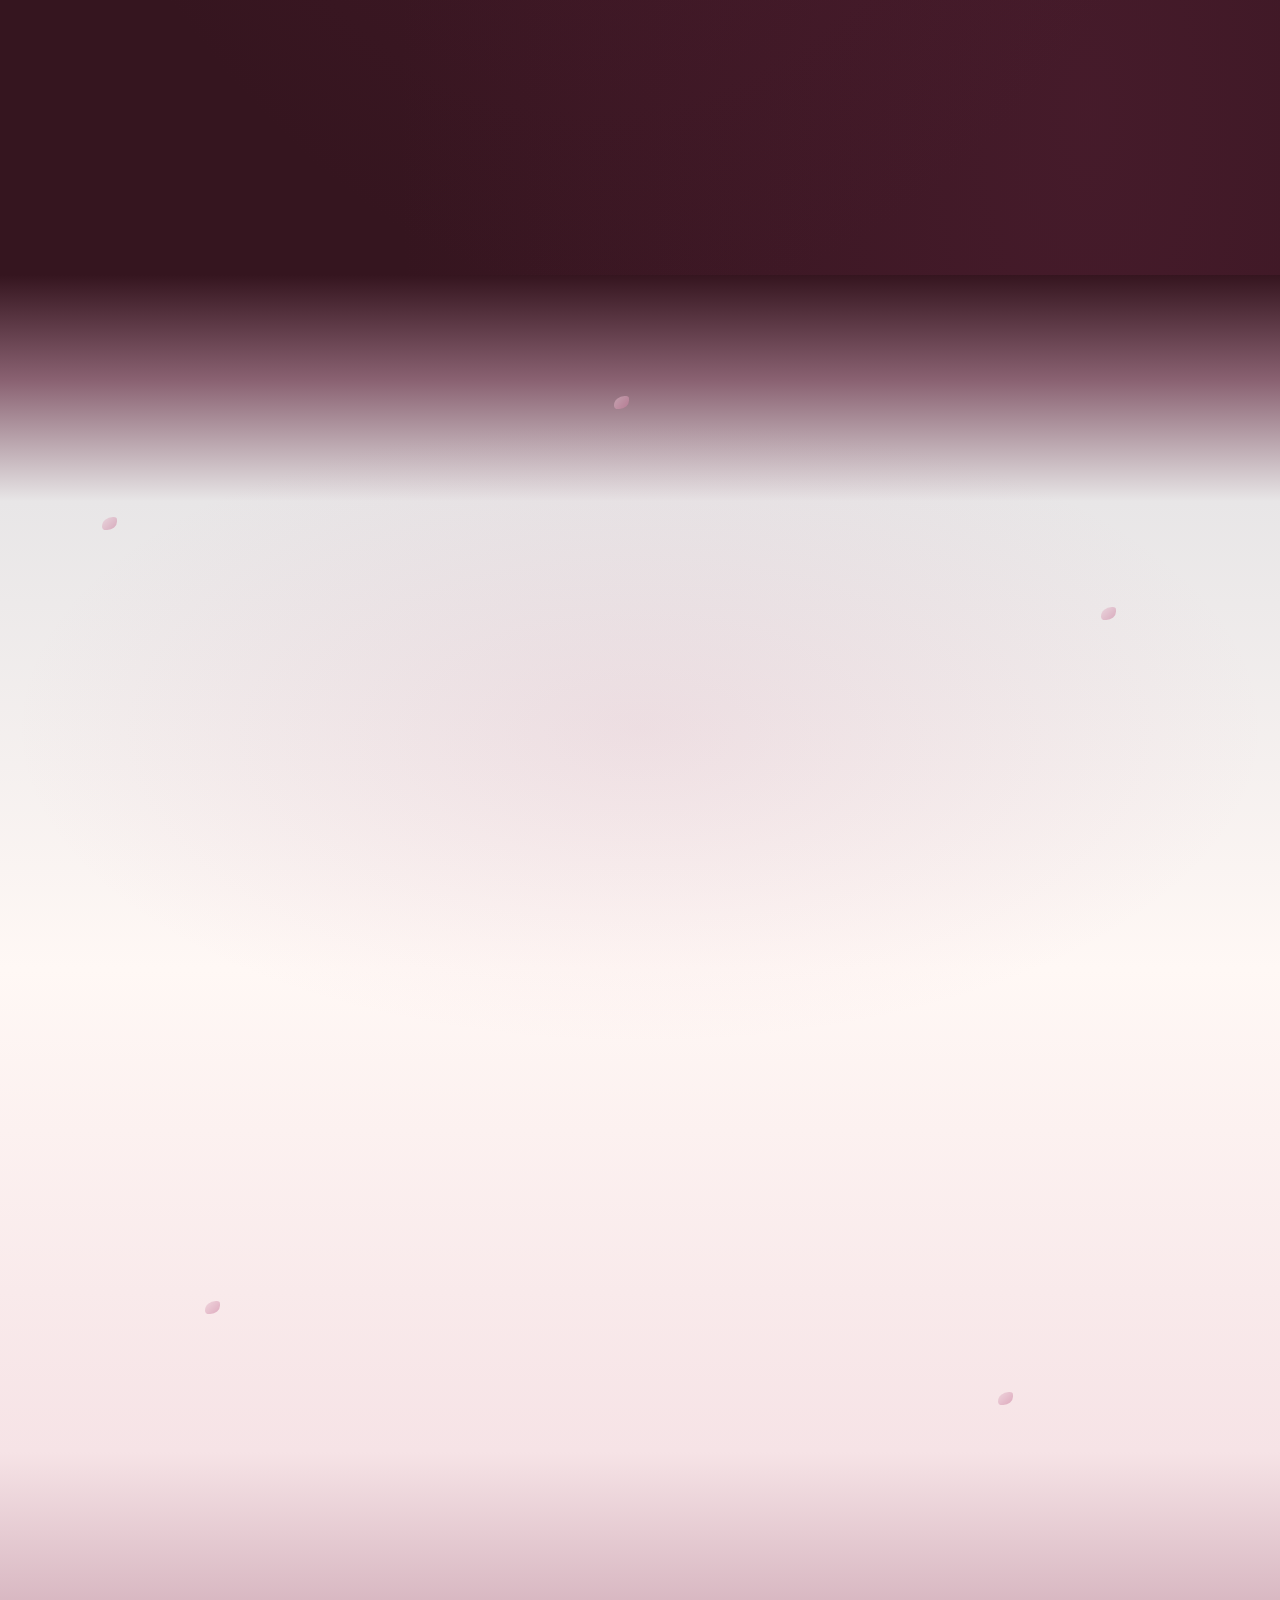
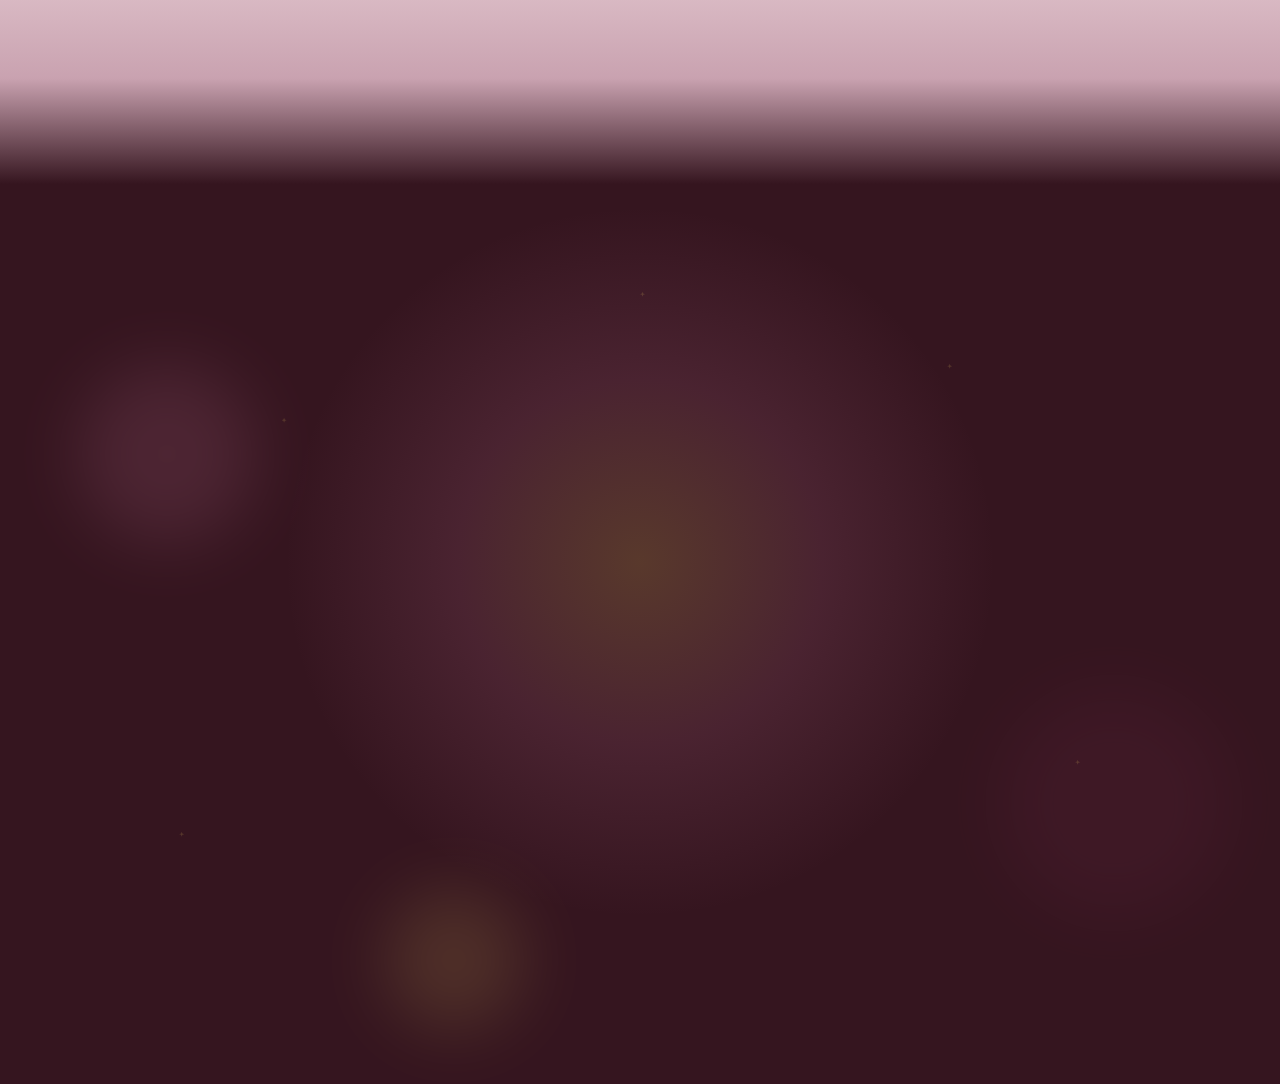
==== commit 11f5017f: "Add files via upload" ====
--- a/happy3.html
+++ b/happy3.html
@@ -4,7 +4,7 @@
 <meta charset="UTF-8">
 <meta name="viewport" content="width=device-width, initial-scale=1.0">
 <meta name="theme-color" content="#35151F">
-<title>for Inana ✦ a birthday gift</title>
+<title>for Sayangg ✦ a birthday gift</title>
 
 <!-- ============ FONT IMPORTS ============ -->
 <link rel="preconnect" href="https://fonts.googleapis.com">
@@ -493,7 +493,7 @@
         <span class="w"><span class="wi" style="--wd:.22s">thing,</span></span><br>
         <span class="w"><span class="wi" style="--wd:.38s"><em>for you</em>.</span></span>
       </h1>
-      <p class="hero-sub">happy birthday, <b data-bind="recipientName">—</b><br>
+      <p class="hero-sub">happy birthday, <b data-bind="recipientname">—</b><br>
         hope you best.</p>
       <div class="cue" aria-hidden="true"></div>
     </div>
@@ -651,7 +651,7 @@
    JAVASCRIPT CONFIGURATION — EDIT EVERYTHING HERE ✎
 ============================================================ */
 const birthdayConfig = {
-  recipientName: "Inana",
+  recipientName: "sayangg",
   senderName: ".",
   birthdayDate: "17 Agustus",
 
